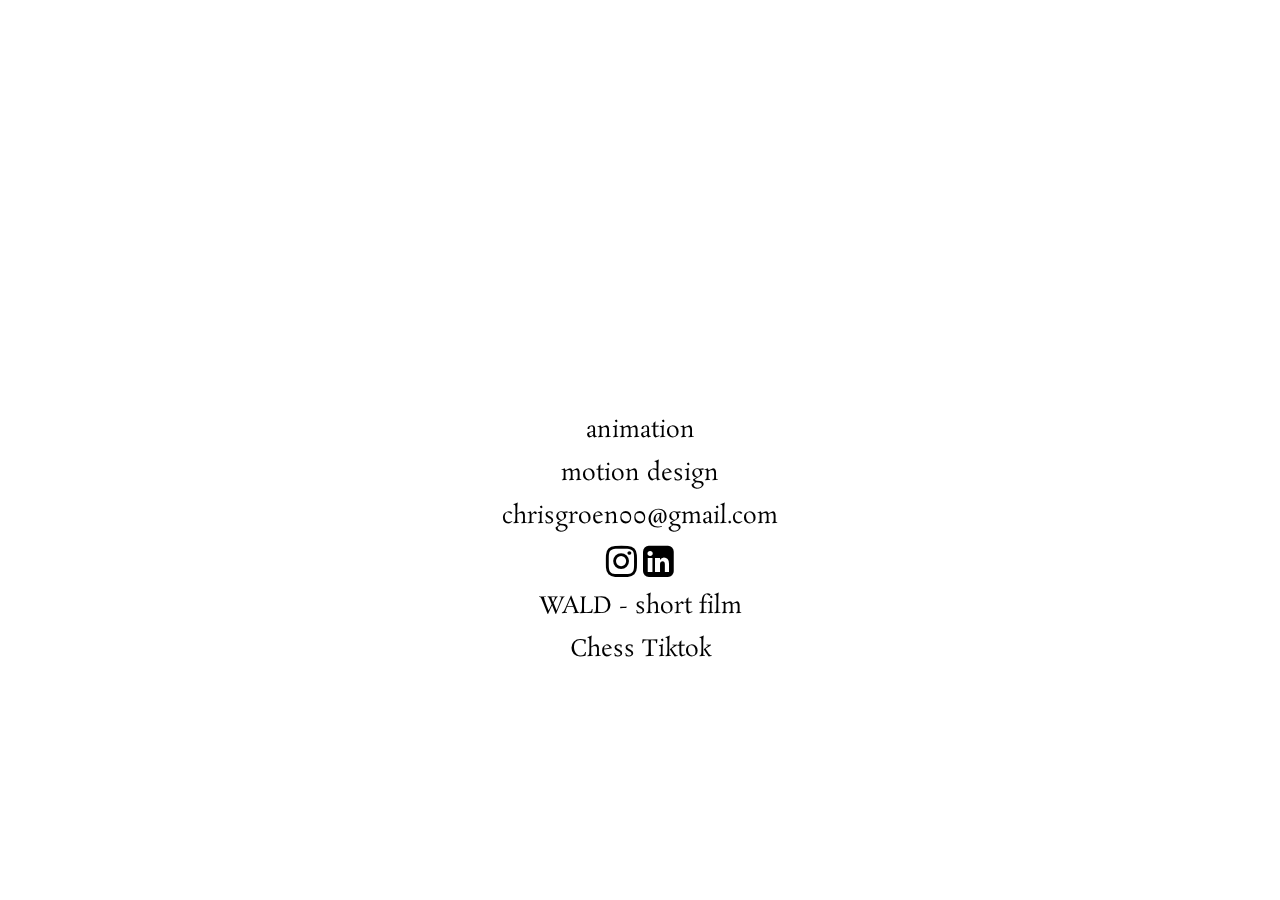
==== index.html @ 99d29aea "Update video background.html" ====
﻿

<!DOCTYPE html>
<html lang="en">
<head>
    <meta charset="UTF-8">
    <meta name="viewport" content="width=device-width, initial-scale=1.0">
    <title>crit</title>
    <link rel="stylesheet" href="https://cdnjs.cloudflare.com/ajax/libs/font-awesome/4.7.0/css/font-awesome.min.css">
    <link rel="icon" href="critLogo.jpg" type="image/x-icon">
    <link rel="stylesheet" href="styles.css">
    <link rel="preconnect" href="https://fonts.googleapis.com">
    <link rel="preconnect" href="https://fonts.gstatic.com" crossorigin>
    <link href="https://fonts.googleapis.com/css2?family=Rosarivo:ital@0;1&display=swap" rel="stylesheet">

</head>
<body>
    <div class="video-background">
        <video playsinline autoplay muted loop id="bgVideo">
            <source src="Motion Design Title.mp4" type="video/mp4">
            Your browser does not support the video tag.
        </video>
    </div>

    <div class="content">
        <ul>
            <li><a href="https://www.dropbox.com/scl/fi/eynrrlfrygq4ujk7tptfd/AnimationReel2024.mp4?rlkey=j0agbnr56ej8c503xi17tktoq&st=xclk6ud0&dl=0" target="_blank"class="rosarivo-regular">animation</a></li>
            <li><a href="https://www.dropbox.com/scl/fi/56royfudqlxqbdojvenj3/MOTIONGRAPHICS_Reel-2025.mp4?rlkey=8wmqrlpglz6i747n9b609knfz&st=fxpfirj6&dl=0" target="_blank"class="rosarivo-regular">motion design</a></li>
            <li><a class="rosarivo-regular">chrisgroen00@gmail.com</a></li>
            <li><a href="https://www.instagram.com/crit.100/"><i class="fa fa-instagram" style="font-size:36px"></i>
                <a href="https://www.linkedin.com/in/christian-groen-648199156/"><i class="fa fa-linkedin-square" style="font-size:36px"></i>
                </li>
            <li><a href="https://www.youtube.com/watch?v=BA_c7FyDLZw" target="_blank"class="rosarivo-regular">WALD - short film</a></li>
            <li><a href="https://www.tiktok.com/@gimgamgimmygammy/video/7192330846970400042" target="_blank"class="rosarivo-regular">Chess Tiktok</a></li>
        </ul>
    </div>
</body>
</html>
---- styles.css ----
﻿body, html {
    margin: 0;
    padding: 0;
    width: 100%;
    height: 100%;
    overflow: hidden;
    font-family: Arial, sans-serif;
    color: black;
}

.video-background {
    position: fixed;
    top: 0;
    left: 0;
    width: 100%;
    height: 100%;
    z-index: -1;
    overflow: hidden;
}

#bgVideo {
    width: 100%;
    height: 100%;
    object-fit: cover;
}

.content {
    position: absolute;
    top: 60%; /* Start positioning from 60% of the viewport height */
    left: 50%;
    transform: translate(-50%, -50%); /* Move content to the center horizontally and vertically */
    max-height: 40%; /* Ensure it does not rise above the top 40% of the screen */
    text-align: center;
}

h1 {
    font-size: 2.5em;
    margin: 0 0 20px;
}

p {
    font-size: 1.2em;
    margin: 0 0 10px;
}

ul {
    list-style-type: none;
    padding: 0;
}

li {
    font-size: 1.2em;
    margin: 10px 0;
}

a {
    color: black;
    text-decoration: none;
    font-size: 1.2em;
}

a:hover {
    text-decoration: underline;
}

.rosarivo-regular {
    font-family: "Rosarivo", cursive;
    font-weight: 400;
    font-style: normal;
}

.rosarivo-regular-italic {
    font-family: "Rosarivo", cursive;
    font-weight: 400;
    font-style: italic;
}
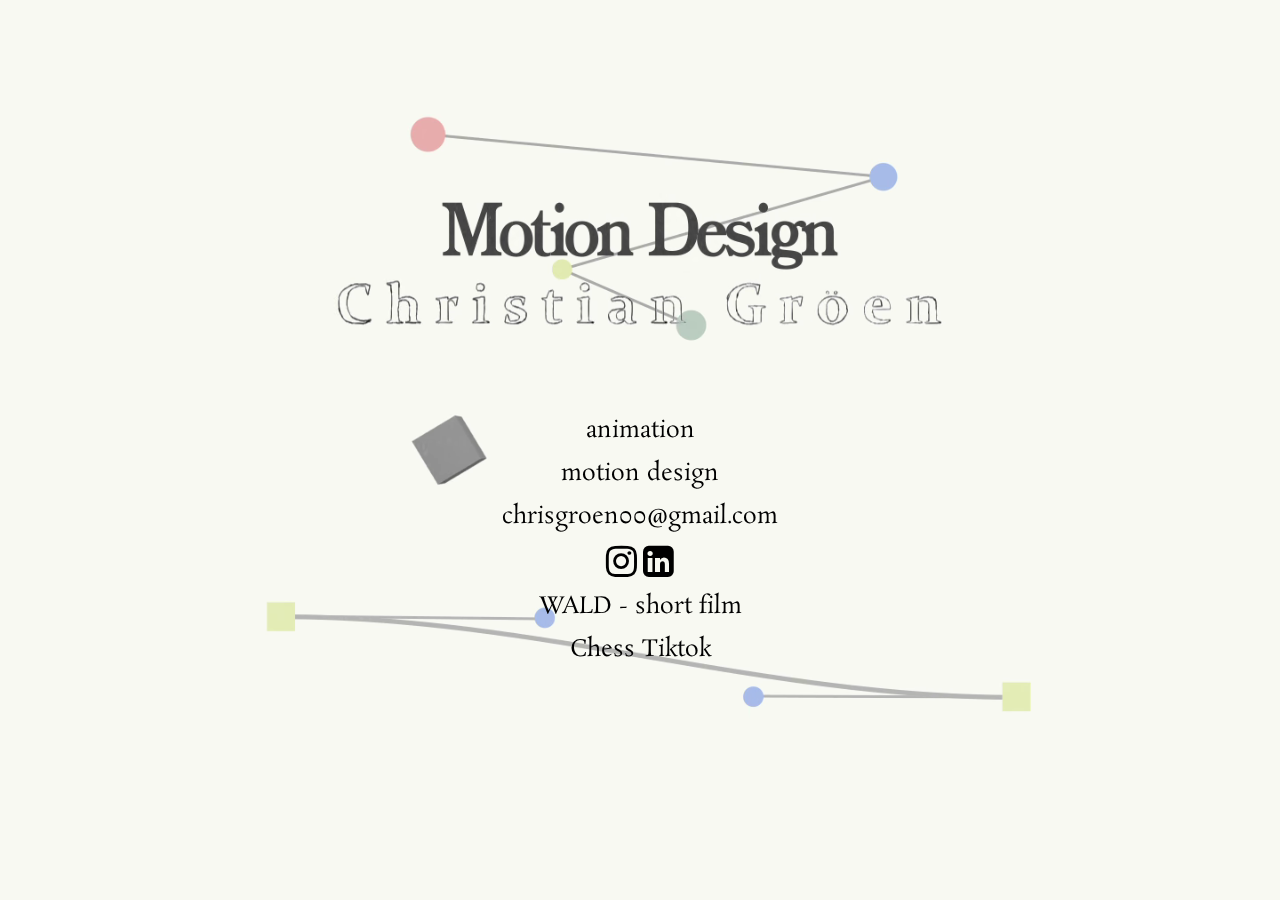
==== commit 699296eb: "Update index.html" ====
--- a/index.html
+++ b/index.html
@@ -17,7 +17,7 @@
 <body>
     <div class="video-background">
         <video playsinline autoplay muted loop id="bgVideo">
-            <source src="Motion Design Title.mp4" type="video/mp4">
+            <source src="Motion Design Title.webm" type="video/mp4">
             Your browser does not support the video tag.
         </video>
     </div>
--- a/styles.css
+++ b/styles.css
@@ -9,6 +9,7 @@
 }
 
 .video-background {
+    display: block; 
     position: fixed;
     top: 0;
     left: 0;
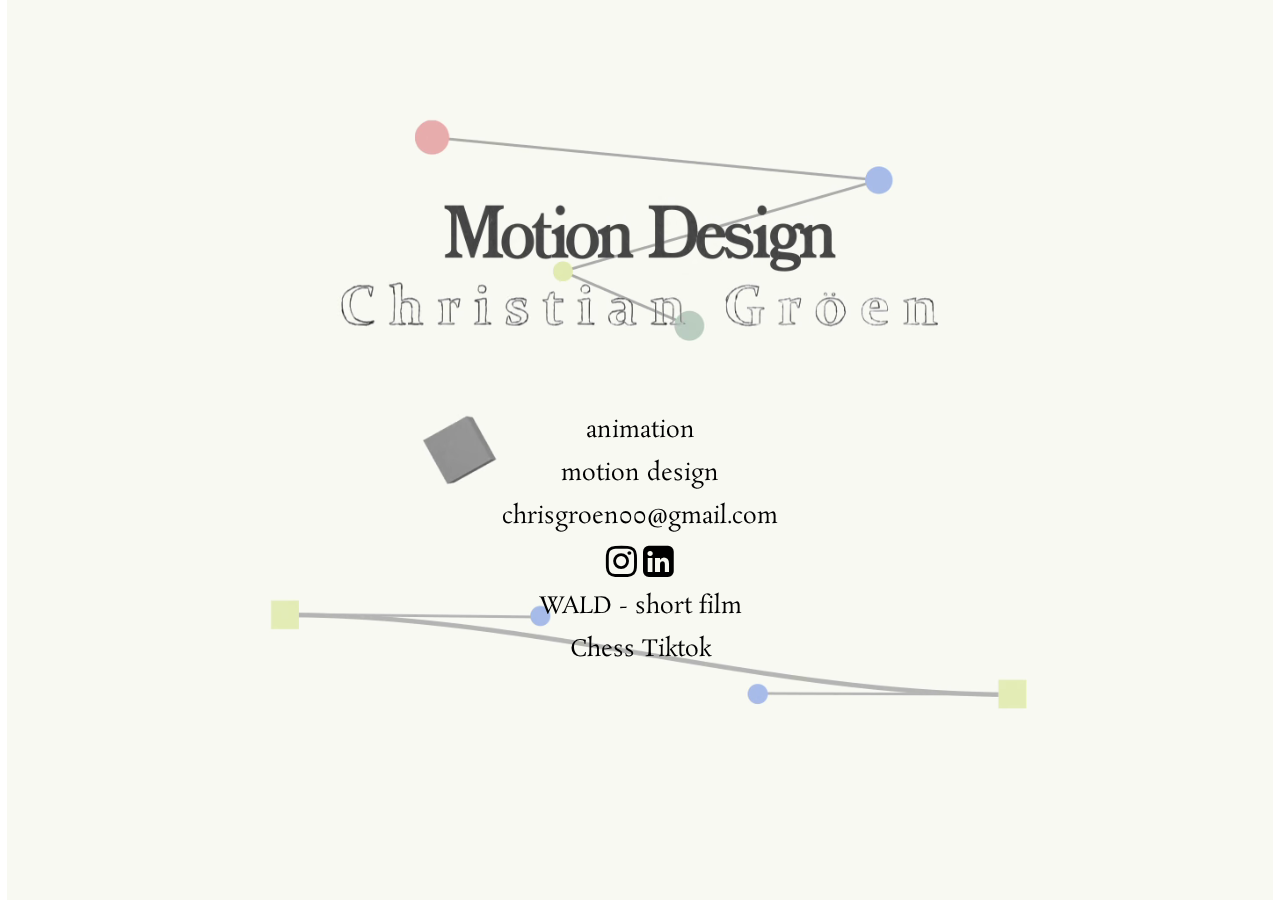
==== commit 0a1d54ef: "Trying to switch videos.html" ====
--- a/index.html
+++ b/index.html
@@ -1,5 +1,3 @@
-﻿
-
 <!DOCTYPE html>
 <html lang="en">
 <head>
@@ -12,12 +10,18 @@
     <link rel="preconnect" href="https://fonts.googleapis.com">
     <link rel="preconnect" href="https://fonts.gstatic.com" crossorigin>
     <link href="https://fonts.googleapis.com/css2?family=Rosarivo:ital@0;1&display=swap" rel="stylesheet">
-
 </head>
 <body>
     <div class="video-background">
         <video playsinline autoplay muted loop id="bgVideo">
-            <source src="Motion Design Title.webm" type="video/mp4">
+            <!-- Default video for desktop and mobile -->
+            <source id="desktopVideo" src="Motion Design Title.webm" type="video/webm">
+            <source id="desktopVideoMp4" src="Motion Design Title.mp4" type="video/mp4">
+
+            <!-- Mobile video (this will be dynamically switched with JavaScript) -->
+            <source id="mobileVideo" src="Motion Design Mobile.webm" type="video/webm">
+            <source id="mobileVideoMp4" src="Motion Design Mobile.mp4" type="video/mp4">
+
             Your browser does not support the video tag.
         </video>
     </div>
@@ -34,5 +38,24 @@
             <li><a href="https://www.tiktok.com/@gimgamgimmygammy/video/7192330846970400042" target="_blank"class="rosarivo-regular">Chess Tiktok</a></li>
         </ul>
     </div>
+
+    <!-- JavaScript to switch video source based on screen size -->
+    <script>
+        window.addEventListener('load', function() {
+            var video = document.getElementById('bgVideo');
+            var mobileWidth = 768;
+
+            // Check screen width to determine if it's mobile or desktop
+            if (window.innerWidth <= mobileWidth) {
+                // Mobile device - Use mobile video and remove desktop video
+                document.getElementById('desktopVideo').remove();
+                document.getElementById('desktopVideoMp4').remove();
+            } else {
+                // Desktop device - Use desktop video and remove mobile video
+                document.getElementById('mobileVideo').remove();
+                document.getElementById('mobileVideoMp4').remove();
+            }
+        });
+    </script>
 </body>
 </html>
--- a/styles.css
+++ b/styles.css
@@ -9,7 +9,7 @@
 }
 
 .video-background {
-    display: block; 
+    display: block;
     position: fixed;
     top: 0;
     left: 0;
@@ -22,7 +22,16 @@
 #bgVideo {
     width: 100%;
     height: 100%;
-    object-fit: cover;
+    object-fit: contain; /* Preserve the full video without cropping */
+}
+
+/* For mobile devices */
+@media (max-width: 768px) {
+    #bgVideo {
+        width: 100%;
+        height: auto; /* Adjust the height to maintain the aspect ratio */
+        object-fit: contain; /* Ensures the video doesn't get cropped */
+    }
 }
 
 .content {
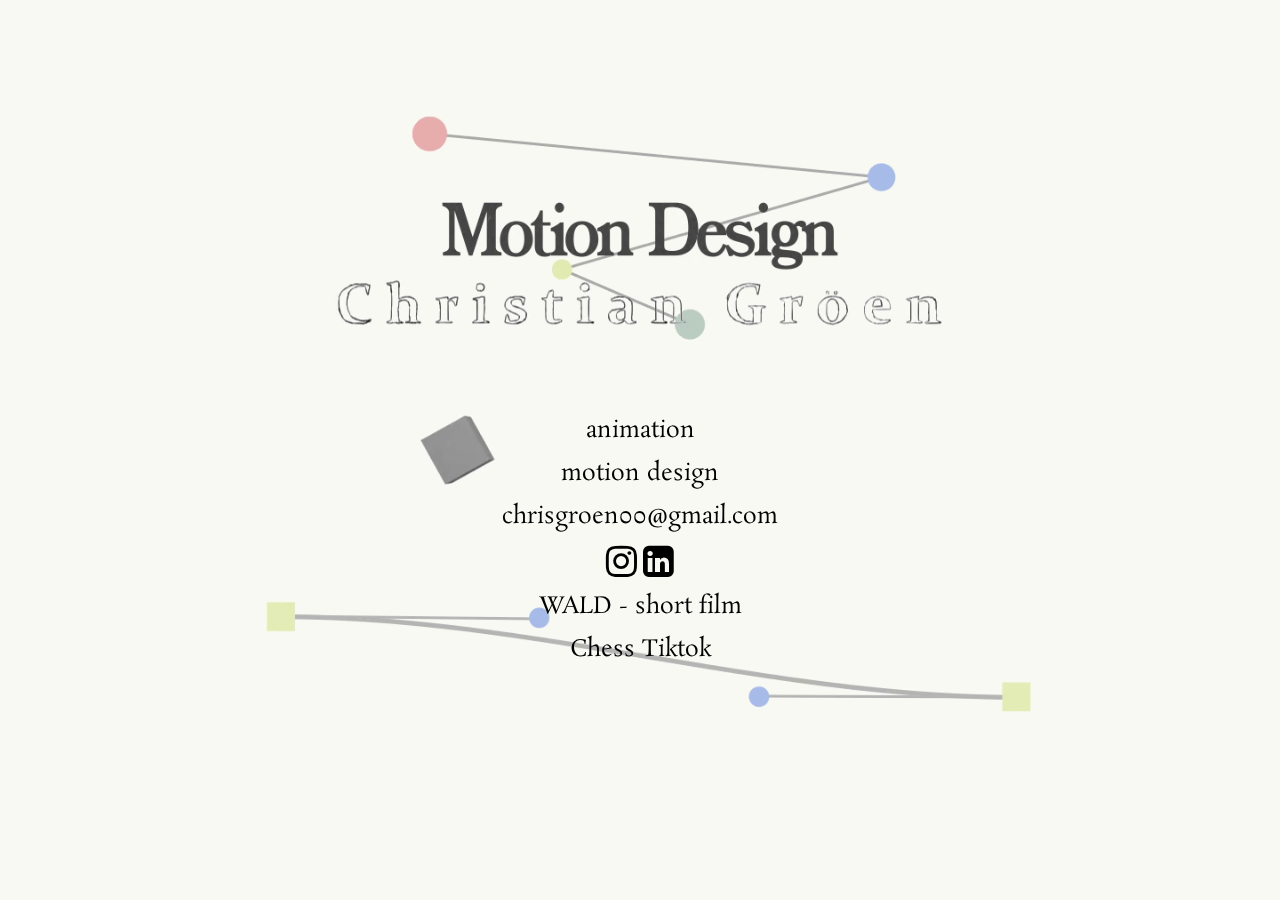
==== commit 4c5bf450: "Trying another java script switcher" ====
--- a/index.html
+++ b/index.html
@@ -14,12 +14,12 @@
 <body>
     <div class="video-background">
         <video playsinline autoplay muted loop id="bgVideo">
-            <!-- Default video for desktop and mobile -->
-            <source id="desktopVideo" src="Motion Design Title.webm" type="video/webm">
+            <!-- Default video for desktop -->
+            <source id="desktopVideoWebM" src="Motion Design Title.webm" type="video/webm">
             <source id="desktopVideoMp4" src="Motion Design Title.mp4" type="video/mp4">
 
             <!-- Mobile video (this will be dynamically switched with JavaScript) -->
-            <source id="mobileVideo" src="Motion Design Mobile.webm" type="video/webm">
+            <source id="mobileVideoWebM" src="Motion Design Mobile.webm" type="video/webm">
             <source id="mobileVideoMp4" src="Motion Design Mobile.mp4" type="video/mp4">
 
             Your browser does not support the video tag.
@@ -28,33 +28,40 @@
 
     <div class="content">
         <ul>
-            <li><a href="https://www.dropbox.com/scl/fi/eynrrlfrygq4ujk7tptfd/AnimationReel2024.mp4?rlkey=j0agbnr56ej8c503xi17tktoq&st=xclk6ud0&dl=0" target="_blank"class="rosarivo-regular">animation</a></li>
-            <li><a href="https://www.dropbox.com/scl/fi/56royfudqlxqbdojvenj3/MOTIONGRAPHICS_Reel-2025.mp4?rlkey=8wmqrlpglz6i747n9b609knfz&st=fxpfirj6&dl=0" target="_blank"class="rosarivo-regular">motion design</a></li>
+            <li><a href="https://www.dropbox.com/scl/fi/eynrrlfrygq4ujk7tptfd/AnimationReel2024.mp4?rlkey=j0agbnr56ej8c503xi17tktoq&st=xclk6ud0&dl=0" target="_blank" class="rosarivo-regular">animation</a></li>
+            <li><a href="https://www.dropbox.com/scl/fi/56royfudqlxqbdojvenj3/MOTIONGRAPHICS_Reel-2025.mp4?rlkey=8wmqrlpglz6i747n9b609knfz&st=fxpfirj6&dl=0" target="_blank" class="rosarivo-regular">motion design</a></li>
             <li><a class="rosarivo-regular">chrisgroen00@gmail.com</a></li>
             <li><a href="https://www.instagram.com/crit.100/"><i class="fa fa-instagram" style="font-size:36px"></i>
-                <a href="https://www.linkedin.com/in/christian-groen-648199156/"><i class="fa fa-linkedin-square" style="font-size:36px"></i>
-                </li>
-            <li><a href="https://www.youtube.com/watch?v=BA_c7FyDLZw" target="_blank"class="rosarivo-regular">WALD - short film</a></li>
-            <li><a href="https://www.tiktok.com/@gimgamgimmygammy/video/7192330846970400042" target="_blank"class="rosarivo-regular">Chess Tiktok</a></li>
+            <a href="https://www.linkedin.com/in/christian-groen-648199156/"><i class="fa fa-linkedin-square" style="font-size:36px"></i></a>
+            </li>
+            <li><a href="https://www.youtube.com/watch?v=BA_c7FyDLZw" target="_blank" class="rosarivo-regular">WALD - short film</a></li>
+            <li><a href="https://www.tiktok.com/@gimgamgimmygammy/video/7192330846970400042" target="_blank" class="rosarivo-regular">Chess Tiktok</a></li>
         </ul>
     </div>
 
     <!-- JavaScript to switch video source based on screen size -->
     <script>
         window.addEventListener('load', function() {
+            var mobileWidth = 768; // Set threshold for mobile size
             var video = document.getElementById('bgVideo');
-            var mobileWidth = 768;
+            
+            // Check if the window width is less than or equal to mobileWidth
+            if (window.innerWidth <= mobileWidth) {
+                // Mobile view: remove desktop video sources, add mobile video sources
+                document.getElementById('desktopVideoWebM').remove();
+                document.getElementById('desktopVideoMp4').remove();
+                console.log('Mobile view detected. Switching to mobile video.');
+            } else {
+                // Desktop view: remove mobile video sources, add desktop video sources
+                document.getElementById('mobileVideoWebM').remove();
+                document.getElementById('mobileVideoMp4').remove();
+                console.log('Desktop view detected. Using desktop video.');
+            }
+        });
 
-            // Check screen width to determine if it's mobile or desktop
-            if (window.innerWidth <= mobileWidth) {
-                // Mobile device - Use mobile video and remove desktop video
-                document.getElementById('desktopVideo').remove();
-                document.getElementById('desktopVideoMp4').remove();
-            } else {
-                // Desktop device - Use desktop video and remove mobile video
-                document.getElementById('mobileVideo').remove();
-                document.getElementById('mobileVideoMp4').remove();
-            }
+        // Re-check the screen size when the window is resized
+        window.addEventListener('resize', function() {
+            location.reload(); // Reload the page to reapply the correct video
         });
     </script>
 </body>
--- a/styles.css
+++ b/styles.css
@@ -22,7 +22,7 @@
 #bgVideo {
     width: 100%;
     height: 100%;
-    object-fit: contain; /* Preserve the full video without cropping */
+    object-fit: cover; /* Preserve the full video without cropping */
 }
 
 /* For mobile devices */
@@ -30,7 +30,7 @@
     #bgVideo {
         width: 100%;
         height: auto; /* Adjust the height to maintain the aspect ratio */
-        object-fit: contain; /* Ensures the video doesn't get cropped */
+        object-fit: cover; /* Ensures the video doesn't get cropped */
     }
 }
 
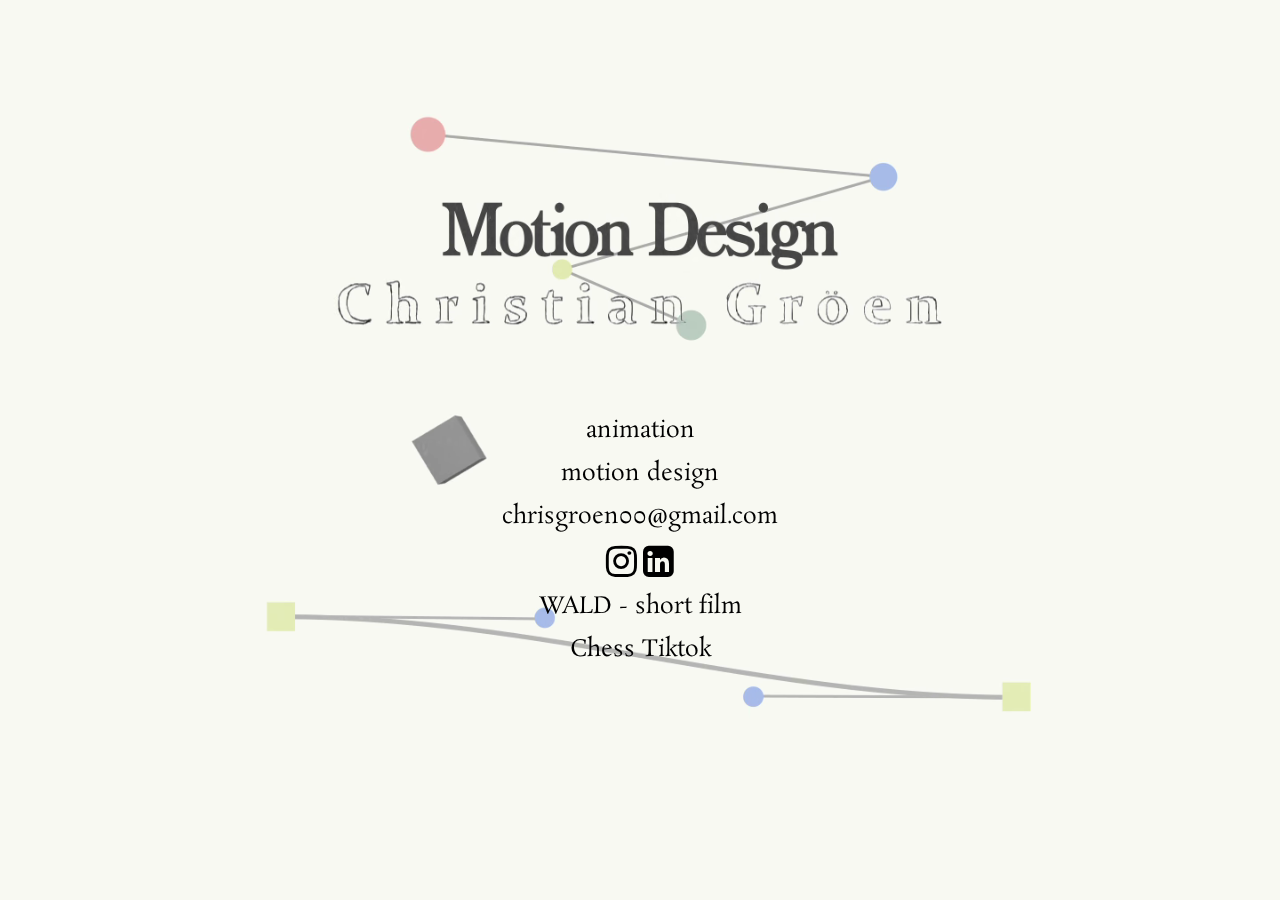
==== commit b4be4a3f: "trying video switch script again" ====
--- a/index.html
+++ b/index.html
@@ -14,14 +14,7 @@
 <body>
     <div class="video-background">
         <video playsinline autoplay muted loop id="bgVideo">
-            <!-- Default video for desktop -->
-            <source id="desktopVideoWebM" src="Motion Design Title.webm" type="video/webm">
-            <source id="desktopVideoMp4" src="Motion Design Title.mp4" type="video/mp4">
-
-            <!-- Mobile video (this will be dynamically switched with JavaScript) -->
-            <source id="mobileVideoWebM" src="Motion Design Mobile.webm" type="video/webm">
-            <source id="mobileVideoMp4" src="Motion Design Mobile.mp4" type="video/mp4">
-
+            <source id="videoSource" src="Motion Design Title.webm" type="video/webm">
             Your browser does not support the video tag.
         </video>
     </div>
@@ -31,8 +24,9 @@
             <li><a href="https://www.dropbox.com/scl/fi/eynrrlfrygq4ujk7tptfd/AnimationReel2024.mp4?rlkey=j0agbnr56ej8c503xi17tktoq&st=xclk6ud0&dl=0" target="_blank" class="rosarivo-regular">animation</a></li>
             <li><a href="https://www.dropbox.com/scl/fi/56royfudqlxqbdojvenj3/MOTIONGRAPHICS_Reel-2025.mp4?rlkey=8wmqrlpglz6i747n9b609knfz&st=fxpfirj6&dl=0" target="_blank" class="rosarivo-regular">motion design</a></li>
             <li><a class="rosarivo-regular">chrisgroen00@gmail.com</a></li>
-            <li><a href="https://www.instagram.com/crit.100/"><i class="fa fa-instagram" style="font-size:36px"></i>
-            <a href="https://www.linkedin.com/in/christian-groen-648199156/"><i class="fa fa-linkedin-square" style="font-size:36px"></i></a>
+            <li>
+                <a href="https://www.instagram.com/crit.100/"><i class="fa fa-instagram" style="font-size:36px"></i></a>
+                <a href="https://www.linkedin.com/in/christian-groen-648199156/"><i class="fa fa-linkedin-square" style="font-size:36px"></i></a>
             </li>
             <li><a href="https://www.youtube.com/watch?v=BA_c7FyDLZw" target="_blank" class="rosarivo-regular">WALD - short film</a></li>
             <li><a href="https://www.tiktok.com/@gimgamgimmygammy/video/7192330846970400042" target="_blank" class="rosarivo-regular">Chess Tiktok</a></li>
@@ -41,26 +35,24 @@
 
     <!-- JavaScript to switch video source based on screen size -->
     <script>
-        window.addEventListener('load', function() {
-            var mobileWidth = 768; // Set threshold for mobile size
-            var video = document.getElementById('bgVideo');
-            
-            // Check if the window width is less than or equal to mobileWidth
-            if (window.innerWidth <= mobileWidth) {
-                // Mobile view: remove desktop video sources, add mobile video sources
-                document.getElementById('desktopVideoWebM').remove();
-                document.getElementById('desktopVideoMp4').remove();
-                console.log('Mobile view detected. Switching to mobile video.');
+        document.addEventListener("DOMContentLoaded", function() {
+            let video = document.getElementById("bgVideo");
+            let source = document.getElementById("videoSource");
+
+            if (window.innerWidth <= 768) {
+                console.log("Mobile view detected. Switching to mobile video.");
+                source.src = "Motion Design Mobile.webm"; 
             } else {
-                // Desktop view: remove mobile video sources, add desktop video sources
-                document.getElementById('mobileVideoWebM').remove();
-                document.getElementById('mobileVideoMp4').remove();
-                console.log('Desktop view detected. Using desktop video.');
+                console.log("Desktop view detected. Using desktop video.");
+                source.src = "Motion Design Title.webm";
             }
+
+            video.load(); // Reload video to apply changes
+            console.log("New video source:", source.src);
         });
 
-        // Re-check the screen size when the window is resized
-        window.addEventListener('resize', function() {
+        // Re-check screen size on window resize
+        window.addEventListener("resize", function() {
             location.reload(); // Reload the page to reapply the correct video
         });
     </script>
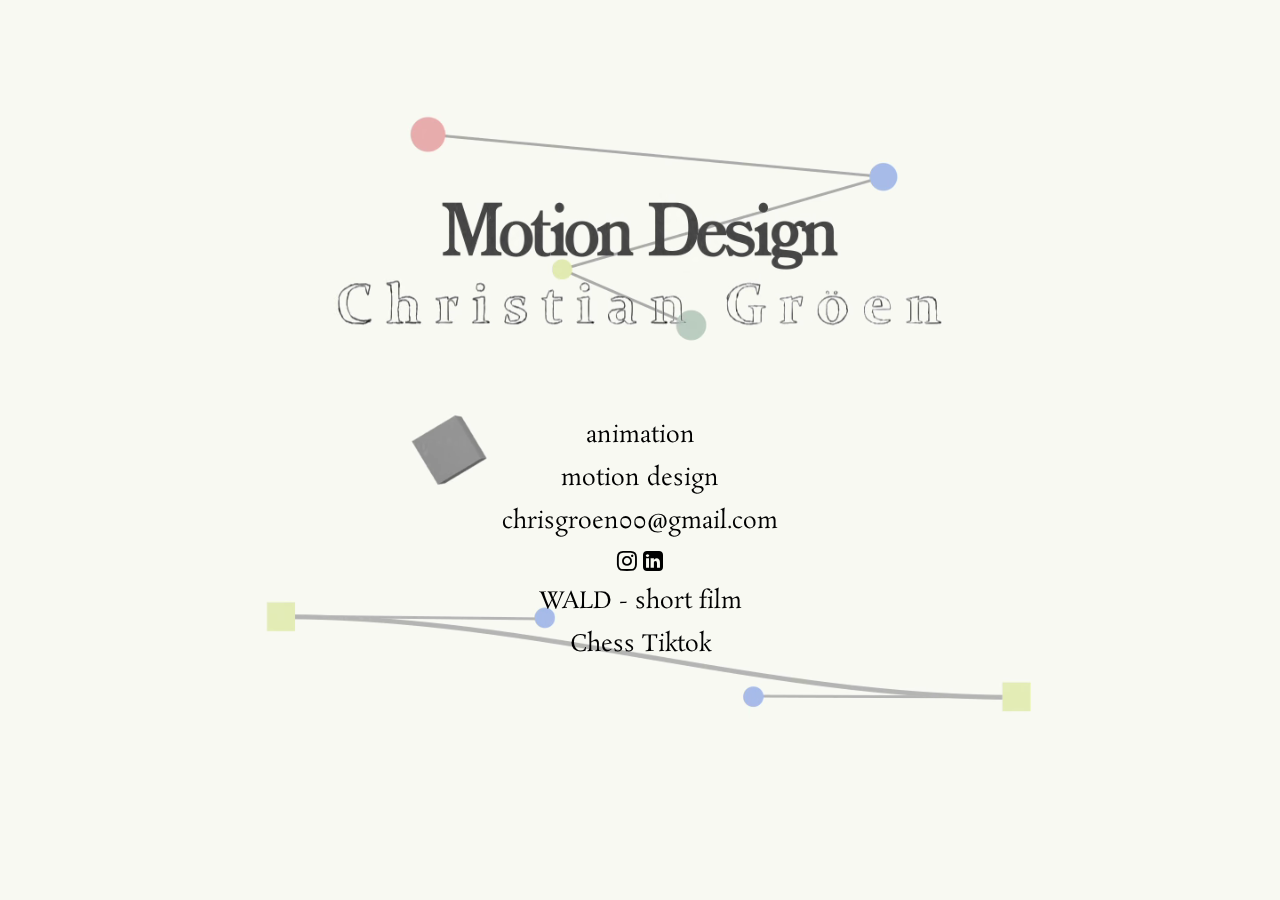
==== commit 63b1cead: "Update index.html" ====
--- a/index.html
+++ b/index.html
@@ -25,35 +25,31 @@
             <li><a href="https://www.dropbox.com/scl/fi/56royfudqlxqbdojvenj3/MOTIONGRAPHICS_Reel-2025.mp4?rlkey=8wmqrlpglz6i747n9b609knfz&st=fxpfirj6&dl=0" target="_blank" class="rosarivo-regular">motion design</a></li>
             <li><a class="rosarivo-regular">chrisgroen00@gmail.com</a></li>
             <li>
-                <a href="https://www.instagram.com/crit.100/"><i class="fa fa-instagram" style="font-size:36px"></i></a>
-                <a href="https://www.linkedin.com/in/christian-groen-648199156/"><i class="fa fa-linkedin-square" style="font-size:36px"></i></a>
+                <a href="https://www.instagram.com/crit.100/"><i class="fa fa-instagram"></i></a>
+                <a href="https://www.linkedin.com/in/christian-groen-648199156/"><i class="fa fa-linkedin-square"></i></a>
             </li>
             <li><a href="https://www.youtube.com/watch?v=BA_c7FyDLZw" target="_blank" class="rosarivo-regular">WALD - short film</a></li>
             <li><a href="https://www.tiktok.com/@gimgamgimmygammy/video/7192330846970400042" target="_blank" class="rosarivo-regular">Chess Tiktok</a></li>
         </ul>
     </div>
 
-    <!-- JavaScript to switch video source based on screen size -->
     <script>
         document.addEventListener("DOMContentLoaded", function() {
             let video = document.getElementById("bgVideo");
             let source = document.getElementById("videoSource");
 
-            if (window.innerWidth <= 768) {
-                console.log("Mobile view detected. Switching to mobile video.");
-                source.src = "Motion Design Mobile.webm"; 
-            } else {
-                console.log("Desktop view detected. Using desktop video.");
-                source.src = "Motion Design Title.webm";
+            function updateVideoSource() {
+                if (window.innerWidth <= 768) {
+                    source.src = "Motion Design Mobile.webm"; 
+                } else {
+                    source.src = "Motion Design Title.webm";
+                }
+                video.load();
+                video.play();
             }
 
-            video.load(); // Reload video to apply changes
-            console.log("New video source:", source.src);
-        });
-
-        // Re-check screen size on window resize
-        window.addEventListener("resize", function() {
-            location.reload(); // Reload the page to reapply the correct video
+            updateVideoSource();
+            window.addEventListener("resize", updateVideoSource);
         });
     </script>
 </body>
